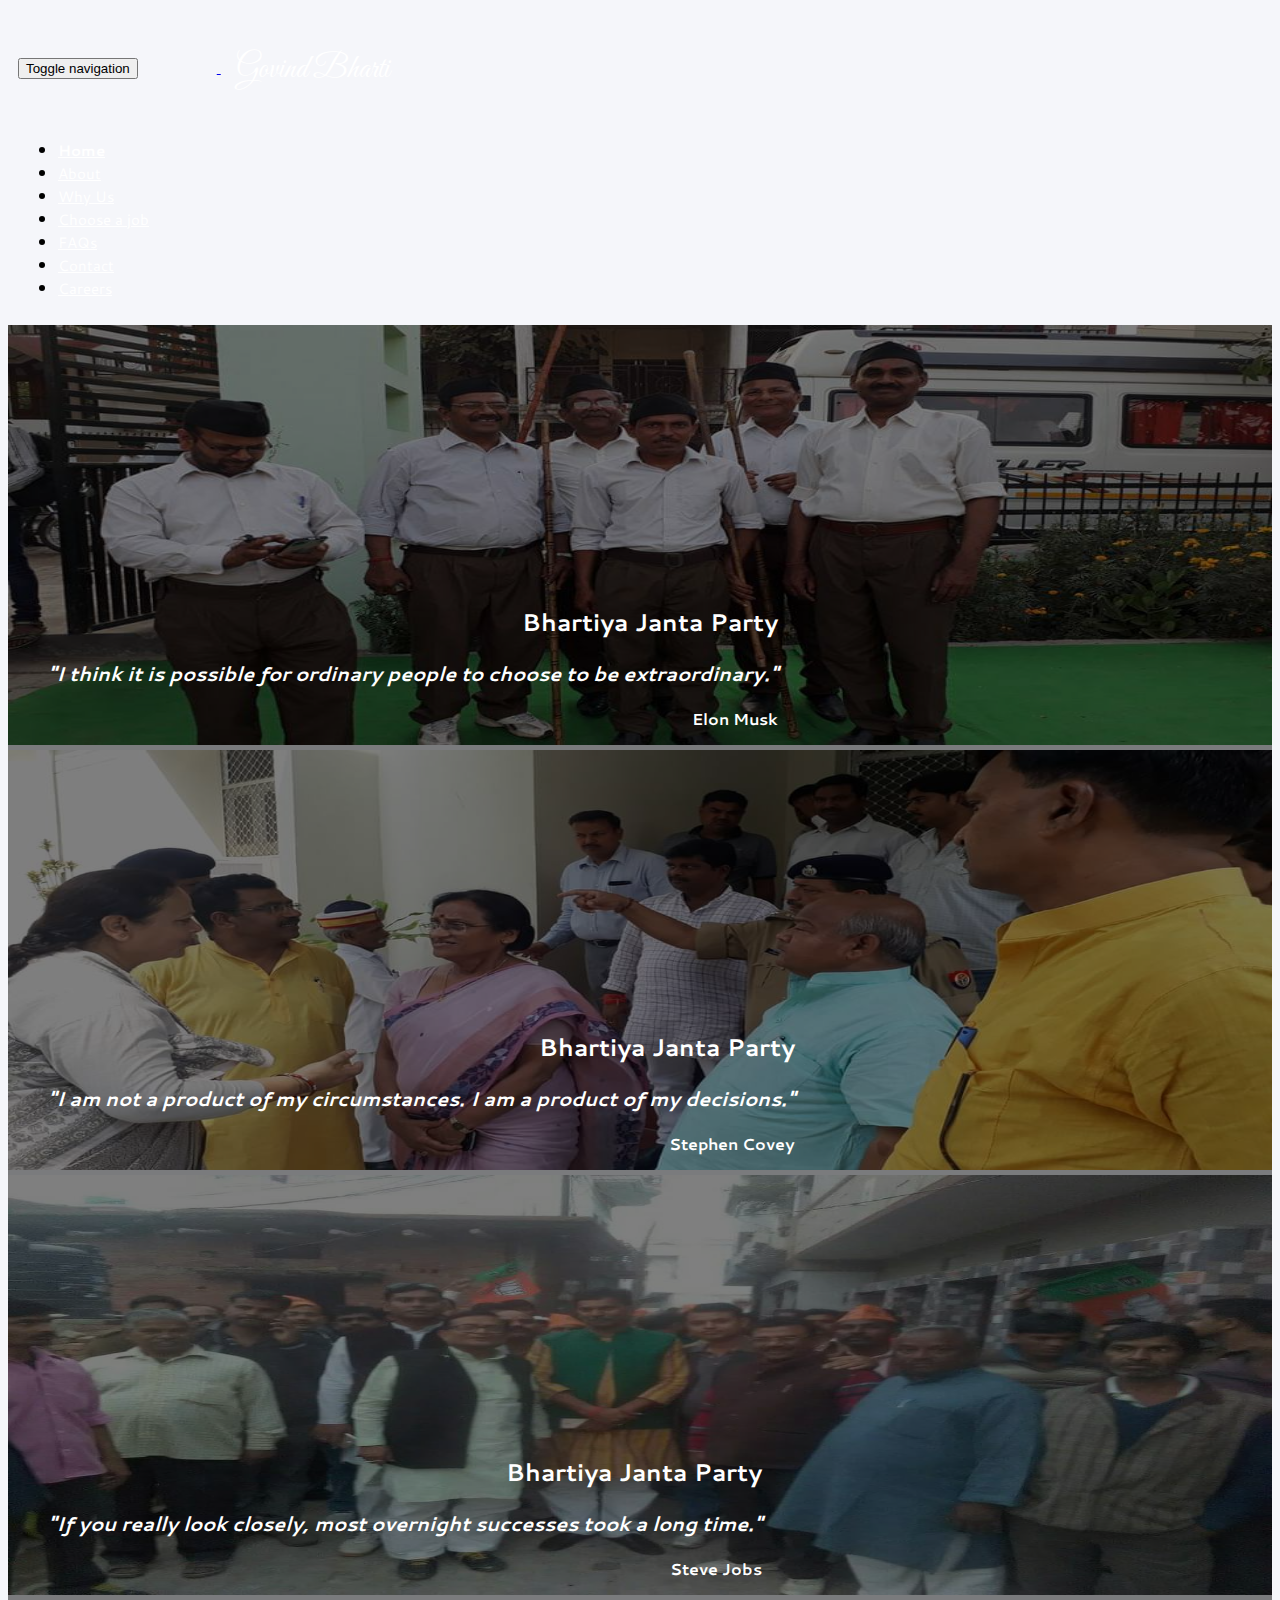
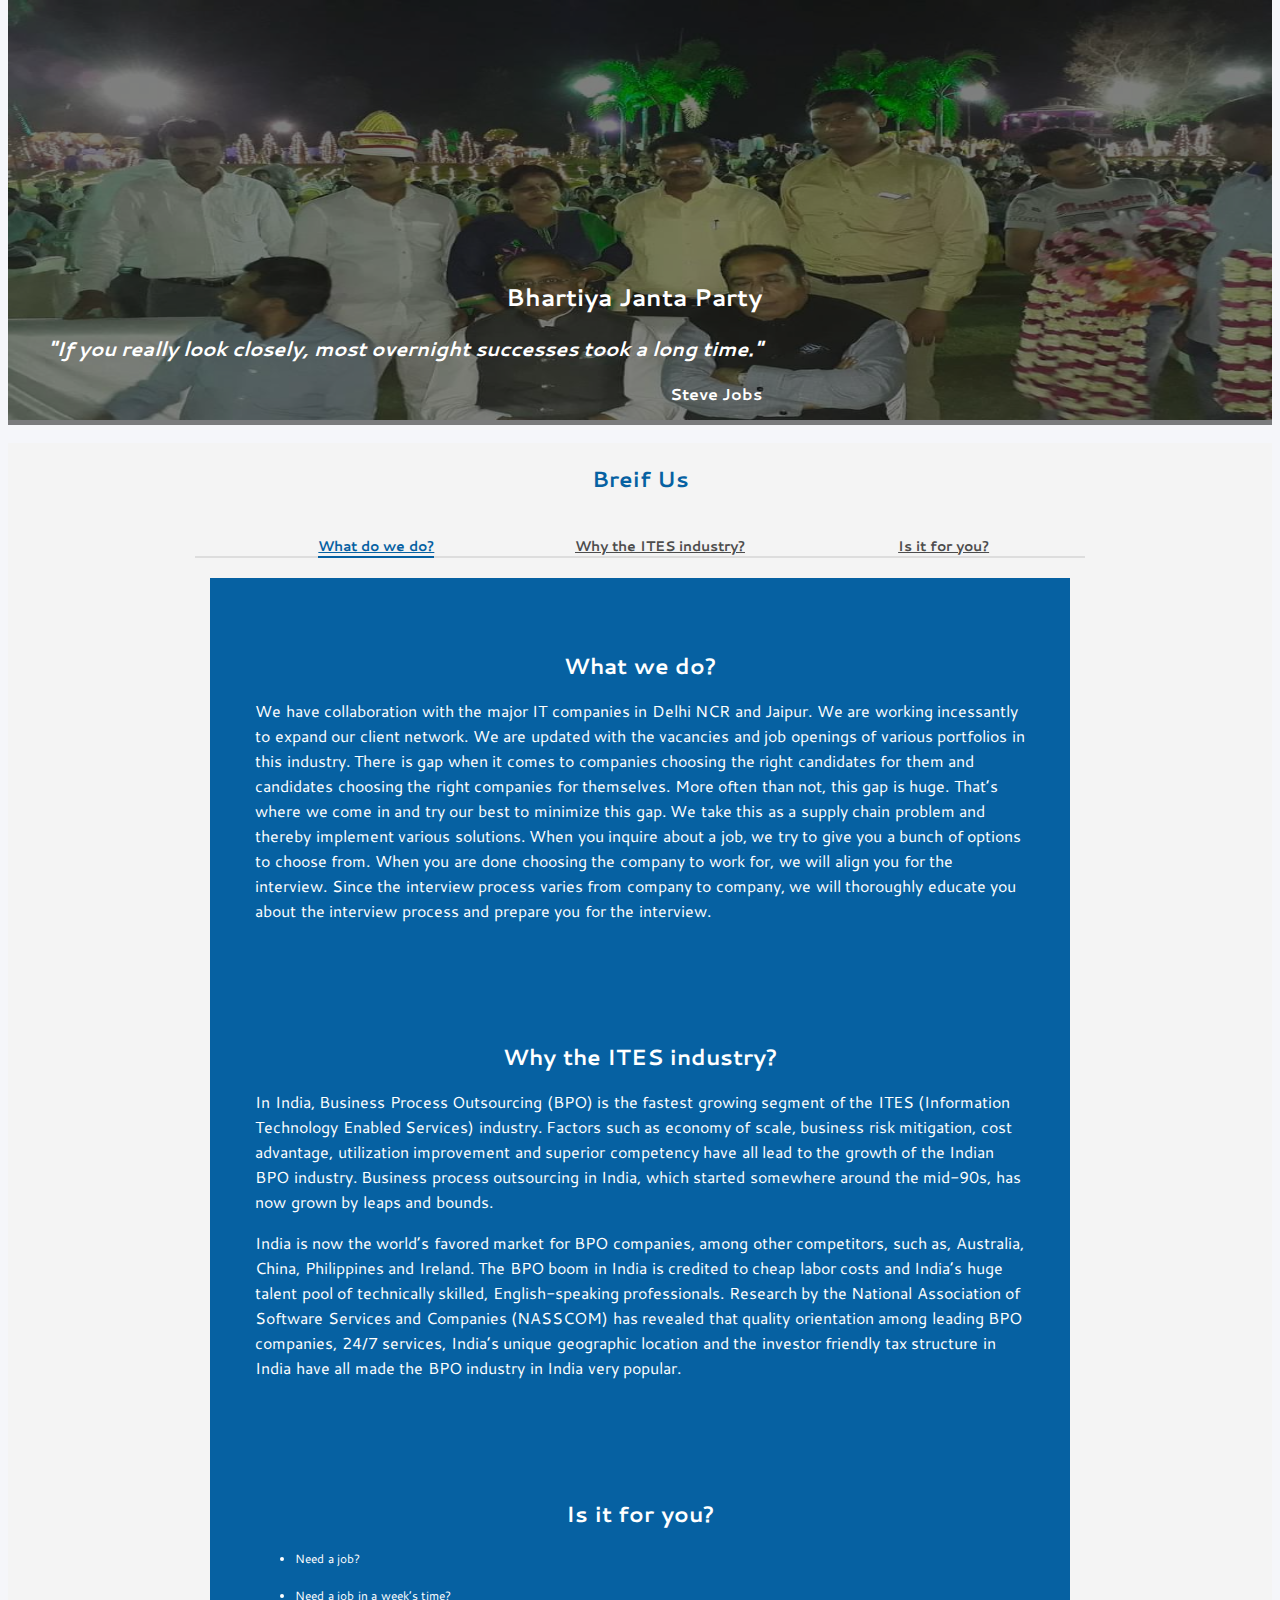
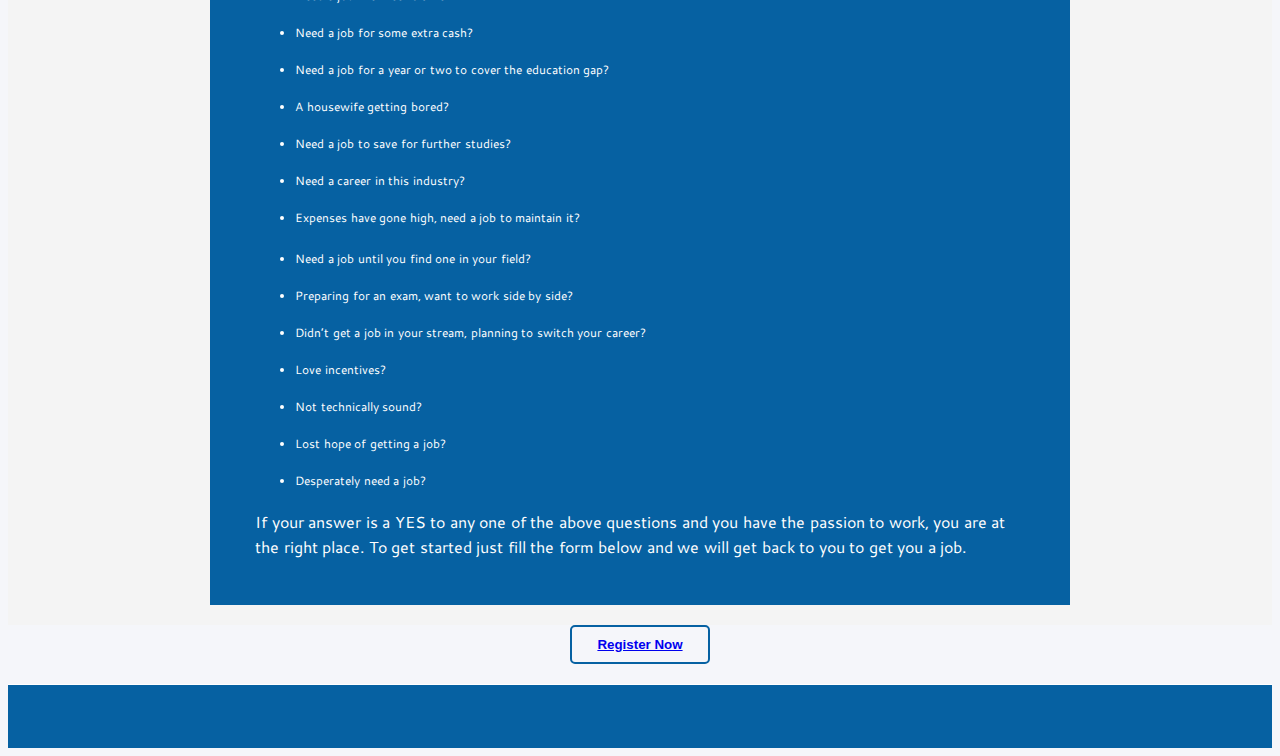
==== index.html @ bbf4dbcf "fixes" ====
<!DOCTYPE html>
<html lang="en">

<head>
    <meta charset="utf-8">
    <meta http-equiv="X-UA-Compatible" content="IE=edge">
    <meta name="viewport" content="width=device-width, initial-scale=1">
    <title>Govind Bharti</title>
    <link rel="icon" type="image/png" sizes="16x16" href="images/Bharatiya_Janata_Party_logo.svg.png">
    <link href="assets/bootstrap/css/bootstrap.min.css" rel="stylesheet">
    <link rel="stylesheet" href="assets/OwlCarousel/owl.carousel.min.css">
    <link rel="stylesheet" href="css/main.css">

</head>

<body>
    <header>
        <nav class="navbar navbar-default navbar-fixed-top headercolor">
            <div class="container-fluid">
                <div class="navbar-header">
                    <button type="button" class="navbar-toggle collapsed" data-toggle="collapse" data-target="#bs-example-navbar-collapse-1" aria-expanded="false">
                        <span class="sr-only">Toggle navigation</span>
                        <span class="icon-bar"></span>
                        <span class="icon-bar"></span>
                        <span class="icon-bar"></span>
                    </button>
                    <a class="navbar-brand" href="index.html">
                        <img src="images/Bharatiya_Janata_Party_logo.svg.png" alt="">
                        <p>Govind Bharti</p>
                    </a>
                </div>
                <div class="collapse navbar-collapse" id="bs-example-navbar-collapse-1">

                    <ul class="nav navbar-nav navbar-right">
                        <li><a class="active" href="index.html">Home </a></li>
                        <li><a href="about-us.html">About </a></li>
                        <li><a href="why-us.html">Why Us</a></li>
                        <li><a href="choose-job.html">Choose a job</a></li>
                        <li><a href="faq.html">FAQs</a></li>
                        <li><a href="contact.html">Contact</a></li>
                        <li><a href="careers.html">Careers</a></li>
                    </ul>
                </div>
            </div>
        </nav>
    </header>
    <section class="carousel">
        <div class="owl-carousel owl-theme">
            <div class="item">
                <div class="img-corousel">
                    <img src="images/1.jpeg" alt="">
                    <div class="image-opacity">
                        <div class="img-content">
                            <h2 class="text-left">Bhartiya Janta Party</h2>
                            <p>"I think it is possible for ordinary people to choose to be extraordinary."</p>
                            <span>Elon Musk</span>
                        </div>
                    </div>
                </div>

            </div>
            <div class="item">
                <div class="img-corousel">
                    <img src="images/2.jpeg" alt="">
                    <div class="image-opacity">
                        <div class="img-content">
                            <h2 class="text-left">Bhartiya Janta Party</h2>
                            <p>"I am not a product of my circumstances. I am a product of my decisions."</p>
                            <span>Stephen Covey</span>
                        </div>
                    </div>
                </div>
            </div>
            <div class="item">
                <div class="img-corousel">
                    <img src="images/3.jpeg" alt="">
                    <div class="image-opacity">
                        <div class="img-content">
                            <h2 class="text-left">Bhartiya Janta Party</h2>
                            <p>"If you really look closely, most overnight successes took a long time." </p>
                            <span>Steve Jobs</span>
                        </div>
                    </div>
                </div>
            </div>
            <div class="item">
                <div class="img-corousel">
                    <img src="images/4.jpeg" alt="">
                    <div class="image-opacity">
                        <div class="img-content">
                            <h2 class="text-left">Bhartiya Janta Party</h2>
                            <p>"If you really look closely, most overnight successes took a long time." </p>
                            <span>Steve Jobs</span>
                        </div>
                    </div>
                </div>
            </div>
        </div>
    </section>
    <section class="tabs">
        <h2>Breif Us</h2>
        <ul class="nav nav-tabs" role="tablist">
            <li role="presentation" class="active"><a href="#home" aria-controls="home" role="tab" data-toggle="tab">What do we do?</a></li>
            <li role="presentation"><a href="#profile" aria-controls="profile" role="tab" data-toggle="tab">Why the ITES industry?</a></li>
            <li role="presentation"><a href="#messages" aria-controls="messages" role="tab" data-toggle="tab">Is it for you?</a></li>
        </ul>
        <div class="tab-content">
            <div role="tabpanel" class="tab-pane active" id="home">
                <div class="country-selection">
                    <img src="images/what-we-do.jpeg" alt="">
                    <h3>What we do?</h3>
                    <p>We have collaboration with the major IT companies in Delhi NCR and Jaipur. We are working incessantly to expand our client network. We are updated with the vacancies and job openings of various portfolios in this industry. There is
                        gap when it comes to companies choosing the right candidates for them and candidates choosing the right companies for themselves. More often than not, this gap is huge. That’s where we come in and try our best to minimize this
                        gap. We take this as a supply chain problem and thereby implement various solutions. When you inquire about a job, we try to give you a bunch of options to choose from. When you are done choosing the company to work for, we will
                        align you for the interview. Since the interview process varies from company to company, we will thoroughly educate you about the interview process and prepare you for the interview.</p>
                </div>

            </div>
            <div role="tabpanel" class="tab-pane" id="profile">
                <div class="country-selection">
                    <img src="images/why-bpo.jpeg" alt="">
                    <h3>Why the ITES industry?</h3>
                    <p>In India, Business Process Outsourcing (BPO) is the fastest growing segment of the ITES (Information Technology Enabled Services) industry. Factors such as economy of scale, business risk mitigation, cost advantage, utilization improvement
                        and superior competency have all lead to the growth of the Indian BPO industry. Business process outsourcing in India, which started somewhere around the mid-90s, has now grown by leaps and bounds.</p>
                    <p>India is now the world’s favored market for BPO companies, among other competitors, such as, Australia, China, Philippines and Ireland. The BPO boom in India is credited to cheap labor costs and India’s huge talent pool of technically
                        skilled, English-speaking professionals. Research by the National Association of Software Services and Companies (NASSCOM) has revealed that quality orientation among leading BPO companies, 24/7 services, India’s unique geographic
                        location and the investor friendly tax structure in India have all made the BPO industry in India very popular.</p>
                </div>
            </div>
            <div role="tabpanel" class="tab-pane" id="messages">
                <div class="country-selection">
                    <img src="images/job-for-you.jpg" alt="">
                    <h3>Is it for you?</h3>
                    <div class="row text-left">
                        <div class="col-md-6">
                            <ul>
                                <li>
                                    <p>Need a job?</p>
                                </li>
                                <li>
                                    <p> Need a job in a week’s time?</p>
                                </li>
                                <li>
                                    <p>Need a job for some extra cash?</p>
                                </li>
                                <li>
                                    <p>Need a job for a year or two to cover the education gap?</p>
                                </li>
                                <li>
                                    <p>A housewife getting bored?</p>
                                </li>
                                <li>
                                    <p>Need a job to save for further studies?</p>
                                </li>
                                <li>
                                    <p>Need a career in this industry?</p>
                                </li>
                                <li>
                                    <p>Expenses have gone high, need a job to maintain it?</p>
                                </li>
                            </ul>
                        </div>
                        <div class="col-md-6">
                            <ul>
                                <li>
                                    <p> Need a job until you find one in your field?</p>
                                </li>
                                <li>
                                    <p>Preparing for an exam, want to work side by side?</p>
                                </li>
                                <li>
                                    <p>Didn’t get a job in your stream, planning to switch your career?</p>
                                </li>
                                <li>
                                    <p>Love incentives?</p>
                                </li>
                                <li>
                                    <p>Not technically sound?</p>
                                </li>
                                <li>
                                    <p>Lost hope of getting a job?</p>
                                </li>
                                <li>
                                    <p>Desperately need a job?</p>
                                </li>
                            </ul>
                        </div>
                    </div>
                    <p>If your answer is a YES to any one of the above questions and you have the passion to work, you are at the right place. To get started just fill the form below and we will get back to you to get you a job.</p>
                </div>
            </div>
        </div>
    </section>
    <section class="register-now">
        <div class="img-content1">
            <button class="btn btn-default green"><a href="contact.html">Register Now</a></button>
        </div>
    </section>
    <footer class="footer">
        <div class="social-icons">
            <a href="https://www.facebook.com/apicaljob.surance.9"> <img src="images/facebook.png" alt=""></a>
            <a href="https://www.instagram.com/jobspah/?hl=en"> <img src="images/instagram.png" alt=""></a>
            <a href="https://www.linkedin.com/in/apical-jobsurance-a12030172/"> <img src="images/logo-linkedin.png" alt=""></a>
            <a href="https://twitter.com/jobspah"> <img src="images/twitter.png" alt=""></a>

        </div>
    </footer>
    <script src="https://ajax.googleapis.com/ajax/libs/jquery/1.12.4/jquery.min.js"></script>
    <script src="assets/OwlCarousel/owl.carousel.min.js"></script>
    <script src="assets/bootstrap/js/bootstrap.min.js"></script>
    <script src="js/index.js"></script>
</body>

</html>
---- css/main.css ----
@import url('https://fonts.googleapis.com/css?family=Cantarell|Roboto+Slab:400,700');
@import url('https://fonts.googleapis.com/css?family=Great+Vibes');
body {
    font-family: 'Cantarell', sans-serif;
    background-color: #f5f6fa;
}

header .navbar {
    margin-bottom: 0
}

img {
    width: 100%;
}

.navbar-default .navbar-toggle .icon-bar {
    background-color: #fff;
}

.register a {
    color: rgb(241, 147, 45)!important;
    font-size: 15px;
    font-weight: 600;
}

a:hover,
a:focus {
    text-decoration: none;
}

header .navbar-default {
    background-color: transparent;
    border-color: transparent;
    border-radius: 0;
    padding: 10px;
    -webkit-transition: background 0.5s;
    transition: background 0.5s;
}

.blueHeader {
    background-color: #ff5812 !important;
    border-color: #fff !important;
}

.navbar-brand {
    padding: 0 30px;
}

.navbar-brand p {
    color: #fff;
    font-size: 32px;
    padding: 0 15px;
    display: inline-block;
    vertical-align: sub;
    font-family: 'Great Vibes', cursive;
}

.navbar-brand img {
    display: inline-block;
    width: 45px;
}

header .navbar-nav li a {
    color: #fff !important;
    font-size: 15px;
}

header .navbar-nav li a:hover {
    color: #fff !important;
}

header .navbar-nav li a.active {
    color: #fff !important;
    font-weight: bold;
}

.white-box {
    background-color: #fff;
}

.white-box h2 {
    text-align: center;
    font-weight: bold;
    padding: 25px;
}


/* 
.carousel {
    margin-top: 91px;
} */

.owl-prev {
    position: absolute;
    top: 50%;
    transform: translateY(-50%);
    left: 40px;
}

.owl-prev:focus,
.owl-next:focus {
    outline: none
}

.owl-next {
    position: absolute;
    top: 50%;
    transform: translateY(-50%);
    right: 40px;
}

.owl-dots {
    display: none;
}

.img-corousel {
    position: relative;
}

.img-corousel img {
    height: 420px;
}

.img-content {
    position: absolute;
    bottom: 20px;
    text-align: right;
    left: 40px;
}

.img-content p {
    font-size: 20px;
    color: #fff;
    font-style: italic;
    font-weight: 600;
}

.img-content span {
    color: #fff;
    font-weight: 600;
}

.img-content1 h5 {
    color: #fff
}

.img-content h2 {
    color: #fff;
    font-weight: 700;
    margin-bottom: 20px;
}

.img-content1 h2 {
    color: #fff;
    font-weight: 700;
    margin-bottom: 20px;
    font-size: 46px;
}

.img-content .btn {
    position: absolute;
    bottom: -22px;
    left: 50%;
    transform: translateX(-50%);
    background-color: rgb(241, 147, 45) !important;
    color: #fff;
    padding: 10px 15px;
    border-color: rgb(241, 147, 45) !important;
}

.img-content1 .btn {
    color: #0661a2;
    padding: 10px 25px;
    border-radius: 5px;
    background: transparent;
    border: 2px solid #0661a2;
    font-weight: 800;
}

.img-content .btn:focus {
    outline: none
}

.img-content1 {
    margin-bottom: 20px;
    text-align: center;
}

section.tabs {
    text-align: center;
    background: #f4f4f4;
}

section.tabs .nav-tabs {
    width: 850px;
    margin: 0 auto;
    border-bottom: 2px solid #ddd;
}

section.tabs h3 {
    font-size: 22px;
    margin: 20px;
    color: #fff;
    font-weight: 600;
    text-align: center;
}

.nav-tabs li {
    width: 32.9%;
    display: inline-block;
    float: none;
    margin-bottom: -2px;
}

.nav-tabs li a {
    margin-right: 0;
    border: none;
    color: #4d4d4d;
    font-size: 14px;
    font-weight: 700;
}

.nav-tabs li.active a {
    background: #f4f4f4;
    border: none;
    font-size: 14px;
    border-bottom: 2px solid #0661a2;
    color: #0661a2;
}

.nav-tabs li.active a:hover,
.nav-tabs li.active a:focus {
    background: #f4f4f4;
    border: none;
    border-bottom: 2px solid #0661a2;
    font-size: 14px;
    color: #0661a2;
}

.nav-tabs li a:hover {
    border-color: transparent;
    background-color: #f4f4f4;
}

section.tabs .tab-content {
    width: 860px;
    margin: 0 auto;
    padding: 20px 0;
}

.pad0 {
    padding: 0
}

.register-now img {
    width: 100%;
}

.box {
    padding: 20px;
    text-align: left;
    margin: 20px 0;
    -moz-box-shadow: 0 0 5px #0000008a;
    -webkit-box-shadow: 0 0 5px#0000008a;
    box-shadow: 0 0 5px #0000008a;
    border-radius: 10px;
}

.box h4 {
    font-size: 20px;
    font-weight: bold;
    color: #0661a2;
}

.box p {
    margin: 0;
    font-size: 15px;
    font-weight: bold;
    line-height: 25px;
    word-spacing: 2px;
    padding: 10px 0;
    color: #012e4e;
}

.box span {
    font-style: italic;
    font-weight: bold;
    font-size: 15px;
    color: #ea7f23;
}

.read-more h3 {
    color: rgb(241, 147, 45) !important;
}

.marright0 {
    margin-right: 10px;
}

.marleft0 {
    margin-left: 10px;
}

.margintop {
    margin-top: 20px;
}

.margintop50 {
    margin-top: 50px;
}

.seeAll {
    margin-top: 20px;
}

.seeAll .btn {
    background: transparent;
    border: 1px solid rgb(241, 147, 45) !important;
    box-shadow: none;
    color: rgb(241, 147, 45) !important;
    padding: 10px 50px;
}

.footer {
    padding: 20px 50px;
    background-color: #0661a2;
    border-top: 1px solid #fff;
}

.footer ul {
    padding: 0;
}

.footer ul li {
    list-style: none;
}

.footer ul li a {
    color: #000;
    font-size: 12px;
}

.footer h5 a,
.footer h5 {
    font-weight: 600;
    margin-bottom: 2px;
    color: #000;
    font-size: 13px;
}

.social-icons img {
    margin: 0 15px;
    width: 25px;
}

.image-opacity {
    background: rgba(8, 36, 65, 0.65);
    position: absolute;
    top: 0;
    left: 0;
    bottom: 0;
    right: 0;
}

.form-data-value {
    padding: 20px 30px 0px;
}

.form-data-value h5 {
    margin: 0;
    vertical-align: middle;
    display: inline-block;
    color: #000;
    margin-bottom: 20px;
}

.form-data-value input {
    width: 100%;
}

.form-data-value .form-control {
    height: 57px;
    font-size: 18px;
    font-weight: 600;
}

.form-data-value .row {
    margin: 20px 0;
}

.form-data h5 {
    margin: 0;
    vertical-align: middle;
    display: inline-block;
    color: #000;
    margin-bottom: 20px;
}

.form-data input {
    width: 100%;
}

.form-data .form-control {
    height: 57px;
    font-size: 18px;
    font-weight: 600;
}

.country-selection {
    text-align: left;
    background-color: #0661a2;
    padding: 30px 45px;
    color: #fff;
    line-height: 25px;
    word-spacing: 0.5px;
}

.country-selection li {
    color: #fff;
    font-size: 12px;
}

.country-selection .form-control {
    border: 0;
}

.bg-color {
    background-color: #e9e8e8;
}

.navbar-collapse {
    border: none;
    box-shadow: none;
}

.become-volunteer {
    background-color: #0661a2;
    padding: 40px;
}

.become-volunteer h2 {
    font-weight: 800;
}

.become-volunteer h2,
.become-volunteer h4,
.become-volunteer p {
    color: #fff;
    margin: 25px 0px;
}

.become-volunteer-width {
    width: 749px;
    margin: 0 auto;
    text-align: center;
}

.select-form {
    height: 49px;
    font-size: 20px;
    font-weight: 500;
    color: #4d4d4d;
    border: 1px solid #ccc;
    border-radius: 4px;
    margin-left: 30px;
    width: 283px;
}

.dialogbox {
    position: relative;
    height: auto;
    margin: 20px 0px;
    padding: 15px;
    border-radius: 3px;
    border: 2px solid #ccc;
}

.dialogbox .message {
    min-height: 30px;
    border-radius: 3px;
    font-size: 14px;
    line-height: 1.5;
    color: #fff;
    text-align: center;
}

.register {
    background-color: #fff !important;
    margin-bottom: 18px;
    border-radius: 5px;
    padding: 6px 35px;
    border: 2px solid rgb(241, 147, 45) !important;
    color: rgb(241, 147, 45)!important;
    font-size: 15px;
    font-weight: 600;
}

.register:hover,
.register:focus,
.register:active {
    color: rgb(241, 147, 45)!important;
    outline: none !important;
}

.form-box {
    width: 900px;
    margin: 0 auto;
    text-align: center;
    margin-top: -76px;
    border-radius: 15px;
    background: #fff;
    padding: 40px 80px;
    margin-bottom: 50px;
}

.form-box .form-group {
    margin-bottom: 20px;
    margin-left: 36px;
}

.submit {
    background-color: #808080 !important;
    color: #fff;
    border-radius: 5px;
    font-weight: 600;
    padding: 9px 33px;
    font-size: 20px;
    margin-top: 32px;
    border-color: #ccc !important;
}

.form-data input {
    width: 100%;
}

.form-data .martop {
    margin-top: 22px;
}

.form-data .form-control {
    height: 57px;
    font-size: 18px;
    font-weight: 600;
}

.area-of-intrest {
    text-align: left;
    margin: 20px 0;
}

.area-of-intrest h5 {
    color: #4d4d4d;
}

.area-of-intrest .container {
    display: block;
    position: relative;
    padding-left: 35px;
    margin-bottom: 12px;
    cursor: pointer;
    font-size: 17px;
    color: #000;
    -webkit-user-select: none;
    -moz-user-select: none;
    -ms-user-select: none;
    user-select: none;
}

.area-of-intrest .container input {
    position: absolute;
    opacity: 0;
    cursor: pointer;
    height: 0;
    width: 0;
}

.checkmark {
    position: absolute;
    top: 0;
    left: 0;
    height: 25px;
    width: 25px;
    background-color: #fff;
    border: 2px solid #b7b7b7
}

.area-of-intrest .container:hover input~.checkmark {
    background-color: #fff;
}

.area-of-intrest .container input:checked~.checkmark {
    background-color: #fff;
}

.checkmark:after {
    content: "";
    position: absolute;
    display: block;
}

.area-of-intrest .container input:checked~.checkmark:after {
    display: none;
}

.area-of-intrest .container .checkmark:after {
    left: 7px;
    top: 2px;
    width: 8px;
    height: 14px;
    border: solid #0661a2;
    border-width: 0 3px 3px 0;
    -webkit-transform: rotate(45deg);
    -ms-transform: rotate(45deg);
    transform: rotate(45deg);
}

.area-of-intrest .container-checkbox label {
    font-weight: 600 !important;
}

.form-box .btn-default:hover {
    color: #fff;
}

.form-box .btn-primary {
    color: #000;
    background-color: #e6e6e6;
    border-color: #e6e6e6;
    font-size: 16px;
    line-height: 1.3333333;
    border-radius: 0px;
    padding: 4px 38px;
    margin-left: 20px;
}

.file {
    position: relative;
    overflow: hidden;
}

.upload {
    position: absolute;
    font-size: 50px;
    opacity: 0;
    right: 0;
    top: 0;
}

.text-left-upload {
    text-align: left;
    color: #000;
    font-weight: 600;
}

.form-box label {
    font-weight: 500;
}

.form-box h5 {
    font-size: 16px;
}

.needhelp {
    margin-bottom: 68px;
    color: #fff;
}

.form-box textarea {
    width: 100%;
}

.margin-top {
    margin-top: 91px;
}

.arrow-up {
    width: 0;
    height: 0;
    border-left: 10px solid transparent;
    border-right: 10px solid transparent;
    border-bottom: 10px solid #ccc;
    position: absolute;
    top: -11px;
    left: 50%;
}

.email-detail {
    padding: 20px 120px;
}

.email-detail .register {
    margin: 0;
}

.email-detail input {
    padding: 14px 20px;
    border: 1px solid #e2e2e2;
    border-radius: 5px;
    width: 100%;
}

.height350 {
    height: 350px;
}

.contact-detail {
    vertical-align: top;
    color: #000;
    font-size: 15px;
    font-weight: 600;
    margin-right: 20px;
}

.martop130 {
    margin-top: -130px;
}

section.upcoming {
    width: 1000px;
    margin: 20px auto 40px;
    text-align: center;
}

section.upcoming h3 {
    color: #0661a2;
    font-weight: 600;
}

.border-button {
    border: 2px solid #cac7c6;
    display: inline-block;
    width: 100%;
    vertical-align: bottom;
}

.partner-images img {
    padding: 20px;
}

.bg-white {
    background-color: #fff;
}

.bg-blue {
    background-color: #0661a2;
    border-radius: 30px;
    box-shadow: 0 0 0.7px #000;
    padding: 40px;
}

.bg-blue li {
    margin-bottom: 15px;
}

.bg-blue ul {
    background-color: #fff;
    padding: 20px 40px;
    border-radius: 10px;
    height: 270px;
    margin-bottom: 50px;
}

.faq {
    padding: 40px;
    margin-top: 50px;
}

.faq h2 {
    font-weight: 700;
    font-size: 35px;
    text-align: center;
    color: #0661a2;
}

.faq .panel-group {
    margin: 20px 0;
}

.faq .panel-group .panel {
    margin-bottom: 20px;
}

.faq .panel-heading {
    color: #0661a2;
    padding: 25px 20px;
    background-color: #e2e2e2;
}

.image-opacity {
    background: rgba(0, 0, 0, 0.5);
    position: absolute;
    top: 0;
    left: 0%;
    bottom: 0;
    right: 0;
}

.social-icons {
    text-align: center;
}

.tabs h2 {
    font-size: 22px;
    font-weight: 900;
    color: #0661a2;
    text-align: center;
    padding: 20px 0;
}


/* Base for label styling */

[type="checkbox"]:not(:checked),
[type="checkbox"]:checked {
    position: absolute;
    left: -9999px;
}

[type="checkbox"]:not(:checked)+label,
[type="checkbox"]:checked+label {
    position: relative;
    padding-left: 1.95em;
    cursor: pointer;
}


/* checkbox aspect */

[type="checkbox"]:not(:checked)+label:before,
[type="checkbox"]:checked+label:before {
    content: '';
    position: absolute;
    left: 0;
    top: 0;
    width: 20px;
    height: 20px;
    border: 2px solid #ccc;
    background: #fff;
    border-radius: 4px;
    box-shadow: inset 0 1px 3px rgba(0, 0, 0, .1);
}


/* checked mark aspect */

[type="checkbox"]:not(:checked)+label:after,
[type="checkbox"]:checked+label:after {
    content: '\2713\0020';
    position: absolute;
    top: 5px;
    left: 4px;
    font-size: 15px;
    line-height: 0.8;
    color: #09ad7e;
    transition: all .2s;
    font-family: 'Lucida Sans Unicode', 'Arial Unicode MS', Arial;
}


/* checked mark aspect changes */

[type="checkbox"]:not(:checked)+label:after {
    opacity: 0;
    transform: scale(0);
}

[type="checkbox"]:checked+label:after {
    opacity: 1;
    transform: scale(1);
}

.form-group label {
    color: #fff;
    font-size: 15px;
    font-weight: 100;
    margin-bottom: 12px;
}

.form-group label span {
    color: #ea7f23;
}

.referal {
    color: #fff;
    border-bottom: 2px solid #fff;
    font-weight: 800;
    margin: 25px;
}

.referal:hover {
    color: #fff;
}

.detail-info h4 {
    font-weight: bold;
    border-bottom: 2px solid #fff;
    display: inline-block;
    padding: 5px 10px;
}

#contact-us .form-error,
#refer-us .form-error {
    color: #ea7f23;
    font-weight: 700;
}

.response {
    background: #fff;
}

.response.alert-primary {
    color: green;
}

.response.alert-danger {
    color: red;
}


/* ********************************File Upload**********************************/

.upload-btn {
    background: #dce4ec;
    padding: 0 10px;
    display: inline-block;
    line-height: 30px;
    width: 100%;
    border-top-right-radius: unset;
    border-bottom-right-radius: unset;
}

.group-span-filestyle:hover .upload-btn {
    background: #34495e;
    transition: all .2s ease-in-out;
    -moz-transition: all .2s ease-in-out;
    -webkit-transition: all .2s ease-in-out;
    -o-transition: all .2s ease-in-out;
}

.group-span-filestyle:hover .buttonText {
    color: #FFFFFF;
}

.buttonText {
    font-family: Helvetica, Arial, sans-serif;
    font-size: 12px;
}

.has-error .bootstrap-filestyle .form-control {
    border-color: #dce4ec;
}

.bootstrap-filestyle input {
    border-color: #dce4ec;
}

.file-upload {
    display: block;
    text-align: center;
    font-family: Helvetica, Arial, sans-serif;
    font-size: 12px;
}

.file-upload .file-select {
    display: block;
    border: 2px solid #dce4ec;
    color: #34495e;
    cursor: pointer;
    height: 35px;
    line-height: 35px;
    text-align: left;
    background: #FFFFFF;
    overflow: hidden;
    position: relative;
    border-radius: 4px;
}

.file-upload .file-select .file-select-button {
    background: #dce4ec;
    padding: 0 10px;
    display: inline-block;
    line-height: 35px;
}

.file-upload .file-select .file-select-name {
    line-height: 35px;
    display: inline-block;
    padding: 0 10px;
}

.file-upload .file-select:hover {
    border-color: #34495e;
    transition: all .2s ease-in-out;
    -moz-transition: all .2s ease-in-out;
    -webkit-transition: all .2s ease-in-out;
    -o-transition: all .2s ease-in-out;
}

.file-upload .file-select:hover .file-select-button {
    background: #34495e;
    color: #FFFFFF;
    transition: all .2s ease-in-out;
    -moz-transition: all .2s ease-in-out;
    -webkit-transition: all .2s ease-in-out;
    -o-transition: all .2s ease-in-out;
}

.file-upload.active .file-select {
    border-color: #3fa46a;
    transition: all .2s ease-in-out;
    -moz-transition: all .2s ease-in-out;
    -webkit-transition: all .2s ease-in-out;
    -o-transition: all .2s ease-in-out;
}

.file-upload.active .file-select .file-select-button {
    background: #3fa46a;
    color: #FFFFFF;
    transition: all .2s ease-in-out;
    -moz-transition: all .2s ease-in-out;
    -webkit-transition: all .2s ease-in-out;
    -o-transition: all .2s ease-in-out;
}

.file-upload .file-select input[type=file] {
    z-index: 100;
    cursor: pointer;
    position: absolute;
    height: 100%;
    width: 100%;
    top: 0;
    left: 0;
    opacity: 0;
    filter: alpha(opacity=0);
}

.file-upload .file-select.file-select-disabled {
    opacity: 0.65;
}

.file-upload .file-select.file-select-disabled:hover {
    cursor: default;
    display: block;
    border: 2px solid #dce4ec;
    color: #34495e;
    cursor: pointer;
    height: 40px;
    line-height: 40px;
    margin-top: 5px;
    text-align: left;
    background: #FFFFFF;
    overflow: hidden;
    position: relative;
}

.file-upload .file-select.file-select-disabled:hover .file-select-button {
    background: #dce4ec;
    color: #666666;
    padding: 0 10px;
    display: inline-block;
    height: 40px;
    line-height: 40px;
}

.file-upload .file-select.file-select-disabled:hover .file-select-name {
    line-height: 40px;
    display: inline-block;
    padding: 0 10px;
}

.modal-body {
    position: relative;
    padding: 10px;
    text-align: center;
}

.modal-body h2 {
    font-size: 18px;
    color: #0661a2;
    font-weight: 700;
    padding: 20px;
}

.jumbotron {
    min-height: calc(100vh - 66px);
    margin-bottom: 0px;
}

.career-detail h5 {
    font-size: 16px;
    font-weight: bold;
    padding: 13px 0 0;
}

.career-detail li {
    margin: 0;
    font-size: 14px;
    font-weight: bold;
    line-height: 10px;
    word-spacing: 2px;
    padding: 10px 0;
    color: #012e4e;
}

.pad60 {
    padding: 60px;
}

@media (max-width: 767px) {
    .navbar-brand {
        padding: 3px;
    }
    .navbar-brand img {
        width: 40px;
    }
    .navbar-brand p {
        font-size: 20px;
        padding: 0 10px;
    }
    .img-corousel img {
        height: auto;
    }
    .img-content {
        width: auto;
        bottom: 10px;
        padding: 0px;
        text-align: right;
        left: 8px;
    }
    .img-content p {
        font-size: 10px;
        margin-bottom: 0;
    }
    .img-content span {
        font-size: 10px;
    }
    .owl-prev {
        display: none;
    }
    .owl-next {
        display: none;
    }
    section.tabs {
        padding: 20px;
    }
    section.tabs h2 {
        font-size: 18px;
        font-weight: 900;
        color: #0661a2;
        text-align: center;
        padding: 10px;
        margin: 0;
    }
    .box h5 {
        font-size: 12px;
    }
    .box p {
        font-size: 12px;
    }
    section.tabs .nav-tabs {
        width: auto;
    }
    .nav-tabs li {
        width: 33.1%;
        float: left;
    }
    .nav-tabs li a {
        font-size: 8px;
        padding: 10px 0px;
    }
    .nav-tabs li.active a:hover,
    .nav-tabs li.active a:focus {
        font-size: 8px;
    }
    section.tabs .tab-content {
        width: auto;
        padding-bottom: 0;
    }
    .nav-tabs li.active a {
        font-size: 10px;
    }
    .img-corousel {
        margin-top: 71px;
    }
    .country-selection {
        text-align: center;
        background-color: #0661a2e6;
        padding: 10px;
        color: #fff;
        line-height: 21px;
        word-spacing: 0;
    }
    section.tabs h3 {
        font-size: 18px;
        margin: 15px;
    }
    .country-selection p {
        font-size: 13px;
        padding: 0 12px;
    }
    .margintop {
        margin-top: 0;
    }
    .social-icons img {
        margin: 0px 8px;
        width: 20px;
    }
    .footer {
        padding: 15px
    }
    .become-volunteer-width {
        width: auto;
    }
    .become-volunteer {
        padding: 20px;
    }
    .bg-blue {
        border-radius: 10px;
        padding: 20px;
    }
    .bg-blue ul {
        margin-bottom: 20px;
    }
    .become-volunteer h2 {
        margin: 0 !important;
        font-size: 18px;
    }
    .become-volunteer p {
        margin: 15px 0 !important;
        font-size: 13px;
    }
    .faq {
        padding: 20px;
        margin-top: 90px;
    }
    .register {
        padding: 6px 33px;
        font-size: 15px;
    }
    .career-detail h5 {
        font-size: 14px;
        margin: 0;
    }
    .career-detail li {
        font-size: 12px;
        line-height: 17px;
        padding: 5px 0;
    }
    .pad60 {
        padding: 20px;
    }
}

@media (min-width: 768px) and (max-width:1024px) {
    section.tabs .nav-tabs {
        width: auto;
    }
    section.tabs .tab-content {
        width: auto;
    }
    .country-selection {
        text-align: center;
    }
    .social-icons img {
        margin: 10px 15px;
        width: 25px;
    }
    .footer {
        padding: 10px 0px;
    }
    .become-volunteer-width {
        width: auto;
        border-radius: 10px;
    }
    .become-volunteer h2 {
        font-size: 22px;
        margin: 0 !important;
    }
    .owl-prev {
        display: none;
    }
    .owl-next {
        display: none;
    }
}

#loader {
    display: none;
    position: fixed;
    top: 0;
    left: 0;
    right: 0;
    bottom: 0;
    width: 100%;
    background: rgba(0, 0, 0, 0.75) url(../images/loading.gif) no-repeat center center;
    z-index: 10000;
}
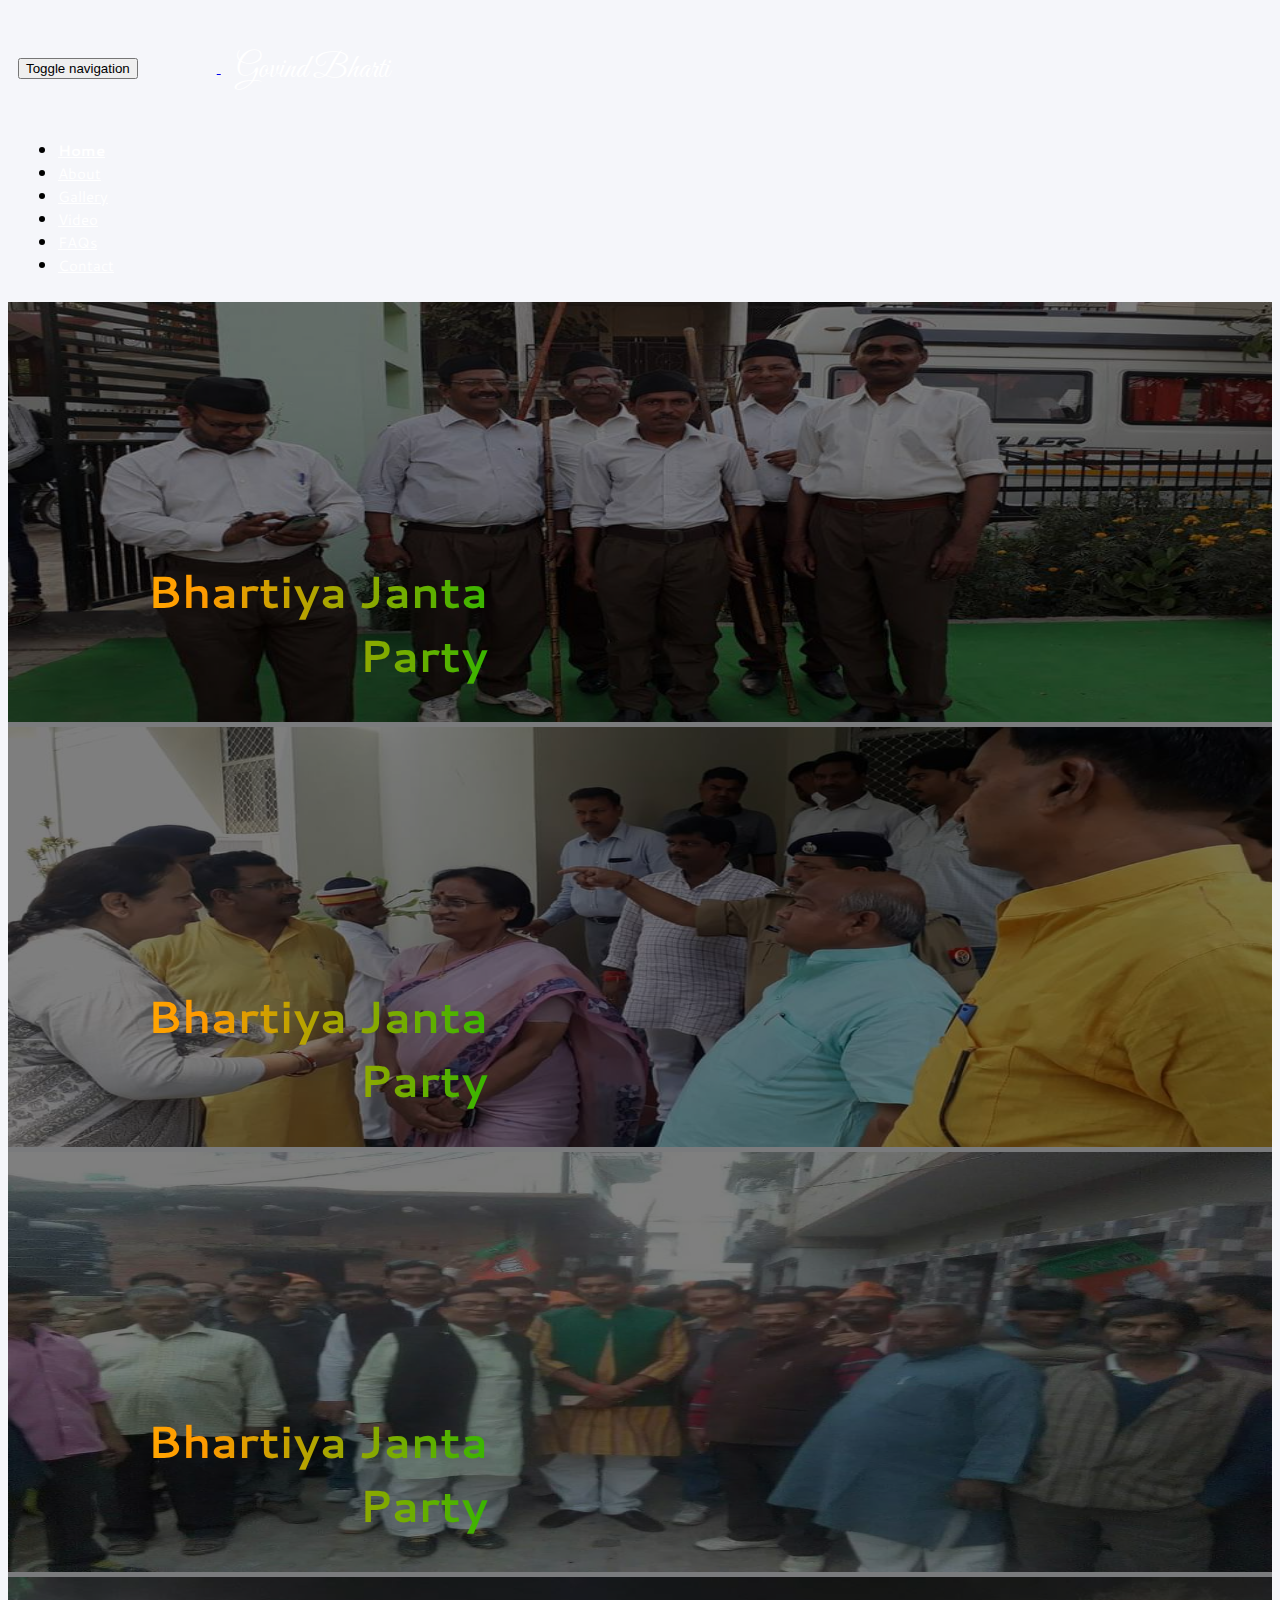
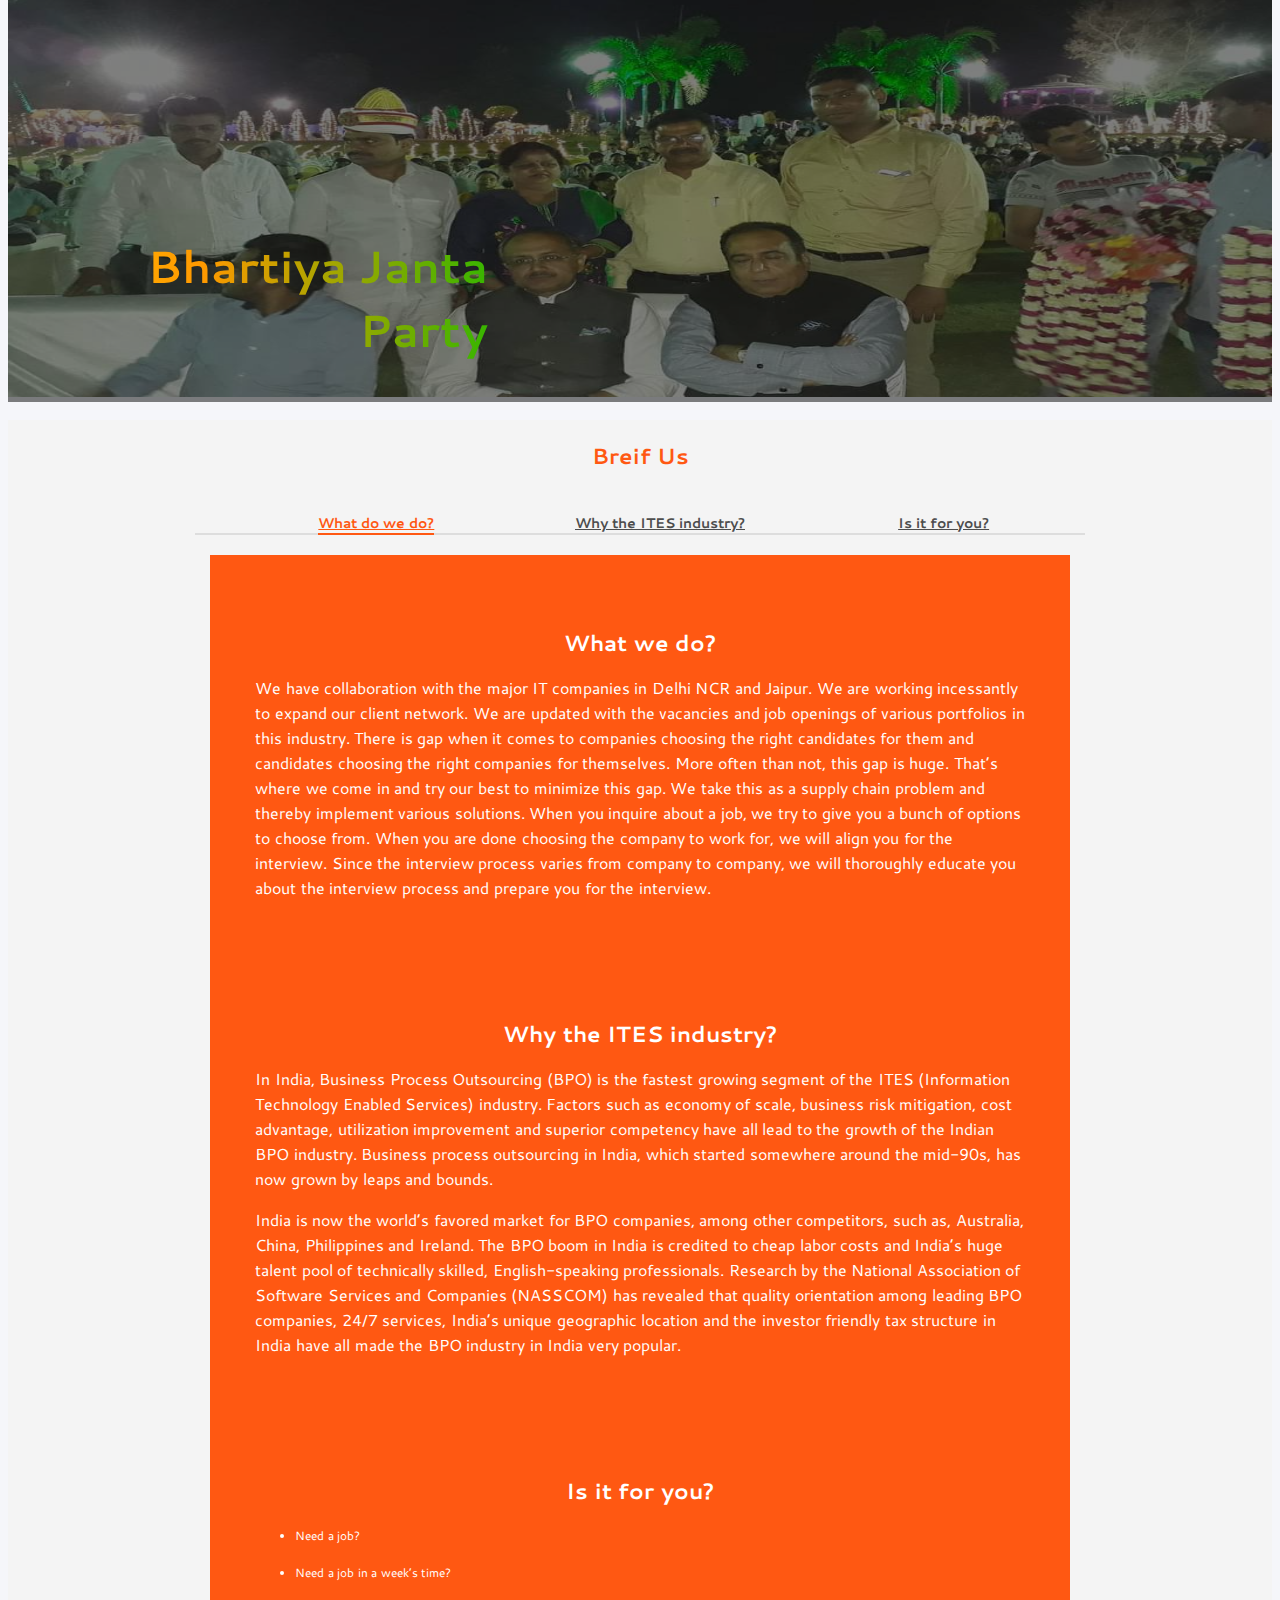
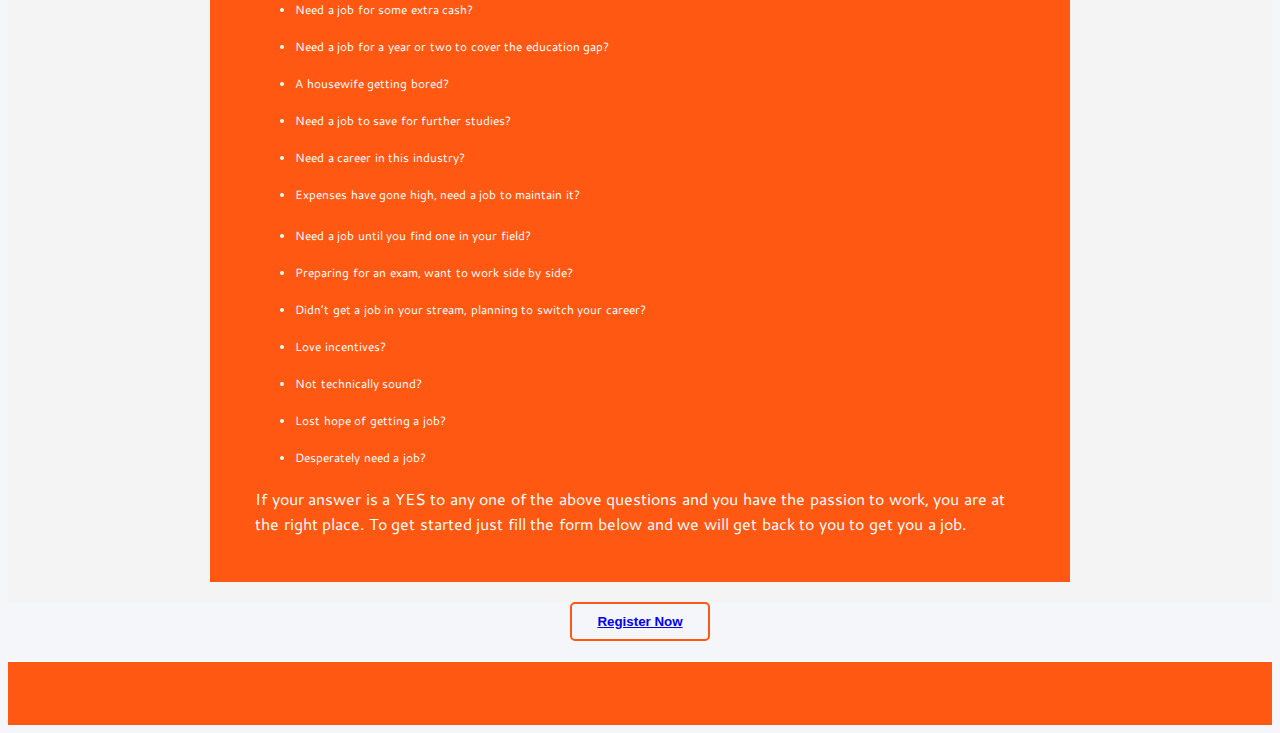
==== commit f2cb5d55: "Ui Fixes" ====
--- a/index.html
+++ b/index.html
@@ -34,11 +34,10 @@
                     <ul class="nav navbar-nav navbar-right">
                         <li><a class="active" href="index.html">Home </a></li>
                         <li><a href="about-us.html">About </a></li>
-                        <li><a href="why-us.html">Why Us</a></li>
-                        <li><a href="choose-job.html">Choose a job</a></li>
+                        <li><a href="why-us.html">Gallery</a></li>
+                        <li><a href="video.html">Video</a></li>
                         <li><a href="faq.html">FAQs</a></li>
                         <li><a href="contact.html">Contact</a></li>
-                        <li><a href="careers.html">Careers</a></li>
                     </ul>
                 </div>
             </div>
@@ -52,8 +51,8 @@
                     <div class="image-opacity">
                         <div class="img-content">
                             <h2 class="text-left">Bhartiya Janta Party</h2>
-                            <p>"I think it is possible for ordinary people to choose to be extraordinary."</p>
-                            <span>Elon Musk</span>
+                            <!-- <p>"I think it is possible for ordinary people to choose to be extraordinary."</p>
+                            <span>Elon Musk</span> -->
                         </div>
                     </div>
                 </div>
@@ -65,8 +64,8 @@
                     <div class="image-opacity">
                         <div class="img-content">
                             <h2 class="text-left">Bhartiya Janta Party</h2>
-                            <p>"I am not a product of my circumstances. I am a product of my decisions."</p>
-                            <span>Stephen Covey</span>
+                            <!-- <p>"I am not a product of my circumstances. I am a product of my decisions."</p>
+                            <span>Stephen Covey</span> -->
                         </div>
                     </div>
                 </div>
@@ -77,8 +76,8 @@
                     <div class="image-opacity">
                         <div class="img-content">
                             <h2 class="text-left">Bhartiya Janta Party</h2>
-                            <p>"If you really look closely, most overnight successes took a long time." </p>
-                            <span>Steve Jobs</span>
+                            <!-- <p>"If you really look closely, most overnight successes took a long time." </p>
+                            <span>Steve Jobs</span> -->
                         </div>
                     </div>
                 </div>
@@ -89,8 +88,8 @@
                     <div class="image-opacity">
                         <div class="img-content">
                             <h2 class="text-left">Bhartiya Janta Party</h2>
-                            <p>"If you really look closely, most overnight successes took a long time." </p>
-                            <span>Steve Jobs</span>
+                            <!-- <p>"If you really look closely, most overnight successes took a long time." </p>
+                            <span>Steve Jobs</span> -->
                         </div>
                     </div>
                 </div>
--- a/css/main.css
+++ b/css/main.css
@@ -66,11 +66,10 @@
 }
 
 header .navbar-nav li a:hover {
-    color: #fff !important;
+    font-weight: bold;
 }
 
 header .navbar-nav li a.active {
-    color: #fff !important;
     font-weight: bold;
 }
 
@@ -145,9 +144,15 @@
 }
 
 .img-content h2 {
-    color: #fff;
-    font-weight: 700;
+    font-weight: bolder;
     margin-bottom: 20px;
+    width: 440px;
+    font-size: 45px;
+    background: rgb(255, 188, 3);
+    background: linear-gradient(90deg, rgba(255, 188, 3, 1) 0%, rgba(255, 153, 0, 1) 35%, rgba(56, 181, 0, 1) 100%);
+    background-clip: text;
+    -webkit-background-clip: text;
+    -webkit-text-fill-color: transparent;
 }
 
 .img-content1 h2 {
@@ -169,11 +174,11 @@
 }
 
 .img-content1 .btn {
-    color: #0661a2;
+    color: #ff5812;
     padding: 10px 25px;
     border-radius: 5px;
     background: transparent;
-    border: 2px solid #0661a2;
+    border: 2px solid #ff5812;
     font-weight: 800;
 }
 
@@ -224,17 +229,17 @@
     background: #f4f4f4;
     border: none;
     font-size: 14px;
-    border-bottom: 2px solid #0661a2;
-    color: #0661a2;
+    border-bottom: 2px solid #ff5812;
+    color: #ff5812;
 }
 
 .nav-tabs li.active a:hover,
 .nav-tabs li.active a:focus {
     background: #f4f4f4;
     border: none;
-    border-bottom: 2px solid #0661a2;
+    border-bottom: 2px solid #ff5812;
     font-size: 14px;
-    color: #0661a2;
+    color: #ff5812;
 }
 
 .nav-tabs li a:hover {
@@ -269,7 +274,7 @@
 .box h4 {
     font-size: 20px;
     font-weight: bold;
-    color: #0661a2;
+    color: #ff5812;
 }
 
 .box p {
@@ -323,7 +328,7 @@
 
 .footer {
     padding: 20px 50px;
-    background-color: #0661a2;
+    background-color: #ff5812;
     border-top: 1px solid #fff;
 }
 
@@ -408,7 +413,7 @@
 
 .country-selection {
     text-align: left;
-    background-color: #0661a2;
+    background-color: #ff5812;
     padding: 30px 45px;
     color: #fff;
     line-height: 25px;
@@ -434,7 +439,7 @@
 }
 
 .become-volunteer {
-    background-color: #0661a2;
+    background-color: #ff5812;
     padding: 40px;
 }
 
@@ -607,7 +612,7 @@
     top: 2px;
     width: 8px;
     height: 14px;
-    border: solid #0661a2;
+    border: solid #ff5812;
     border-width: 0 3px 3px 0;
     -webkit-transform: rotate(45deg);
     -ms-transform: rotate(45deg);
@@ -722,7 +727,7 @@
 }
 
 section.upcoming h3 {
-    color: #0661a2;
+    color: #ff5812;
     font-weight: 600;
 }
 
@@ -742,7 +747,7 @@
 }
 
 .bg-blue {
-    background-color: #0661a2;
+    background-color: #ff5812;
     border-radius: 30px;
     box-shadow: 0 0 0.7px #000;
     padding: 40px;
@@ -769,7 +774,7 @@
     font-weight: 700;
     font-size: 35px;
     text-align: center;
-    color: #0661a2;
+    color: #ff5812;
 }
 
 .faq .panel-group {
@@ -781,7 +786,7 @@
 }
 
 .faq .panel-heading {
-    color: #0661a2;
+    color: #ff5812;
     padding: 25px 20px;
     background-color: #e2e2e2;
 }
@@ -802,7 +807,7 @@
 .tabs h2 {
     font-size: 22px;
     font-weight: 900;
-    color: #0661a2;
+    color: #ff5812;
     text-align: center;
     padding: 20px 0;
 }
@@ -1076,7 +1081,7 @@
 
 .modal-body h2 {
     font-size: 18px;
-    color: #0661a2;
+    color: #ff5812;
     font-weight: 700;
     padding: 20px;
 }
@@ -1146,7 +1151,7 @@
     section.tabs h2 {
         font-size: 18px;
         font-weight: 900;
-        color: #0661a2;
+        color: #ff5812;
         text-align: center;
         padding: 10px;
         margin: 0;
@@ -1184,7 +1189,7 @@
     }
     .country-selection {
         text-align: center;
-        background-color: #0661a2e6;
+        background-color: #ff5812 e6;
         padding: 10px;
         color: #fff;
         line-height: 21px;
@@ -1294,4 +1299,46 @@
     width: 100%;
     background: rgba(0, 0, 0, 0.75) url(../images/loading.gif) no-repeat center center;
     z-index: 10000;
+}
+
+.address-block {
+    background-color: #000;
+    padding: 25px;
+    text-align: left;
+}
+
+.address-block a {
+    color: #2da4d9;
+}
+
+.address-block img {
+    width: auto;
+}
+
+.phone {
+    padding: 10px 0;
+    color: #fff;
+    font-size: 15px;
+}
+
+.email {
+    padding: 10px 0;
+    color: #fff;
+    font-size: 15px;
+}
+
+.subscribe input {
+    width: 333px !important;
+    padding: 20.5px 10px;
+    border: 1px solid #39449c;
+    border-right: 0;
+    border-radius: 0;
+    margin-right: -6px;
+    margin-top: -4px;
+}
+
+.subscribe button {
+    margin: 0;
+    display: inline-block;
+    padding: 11px 30px !important;
 }